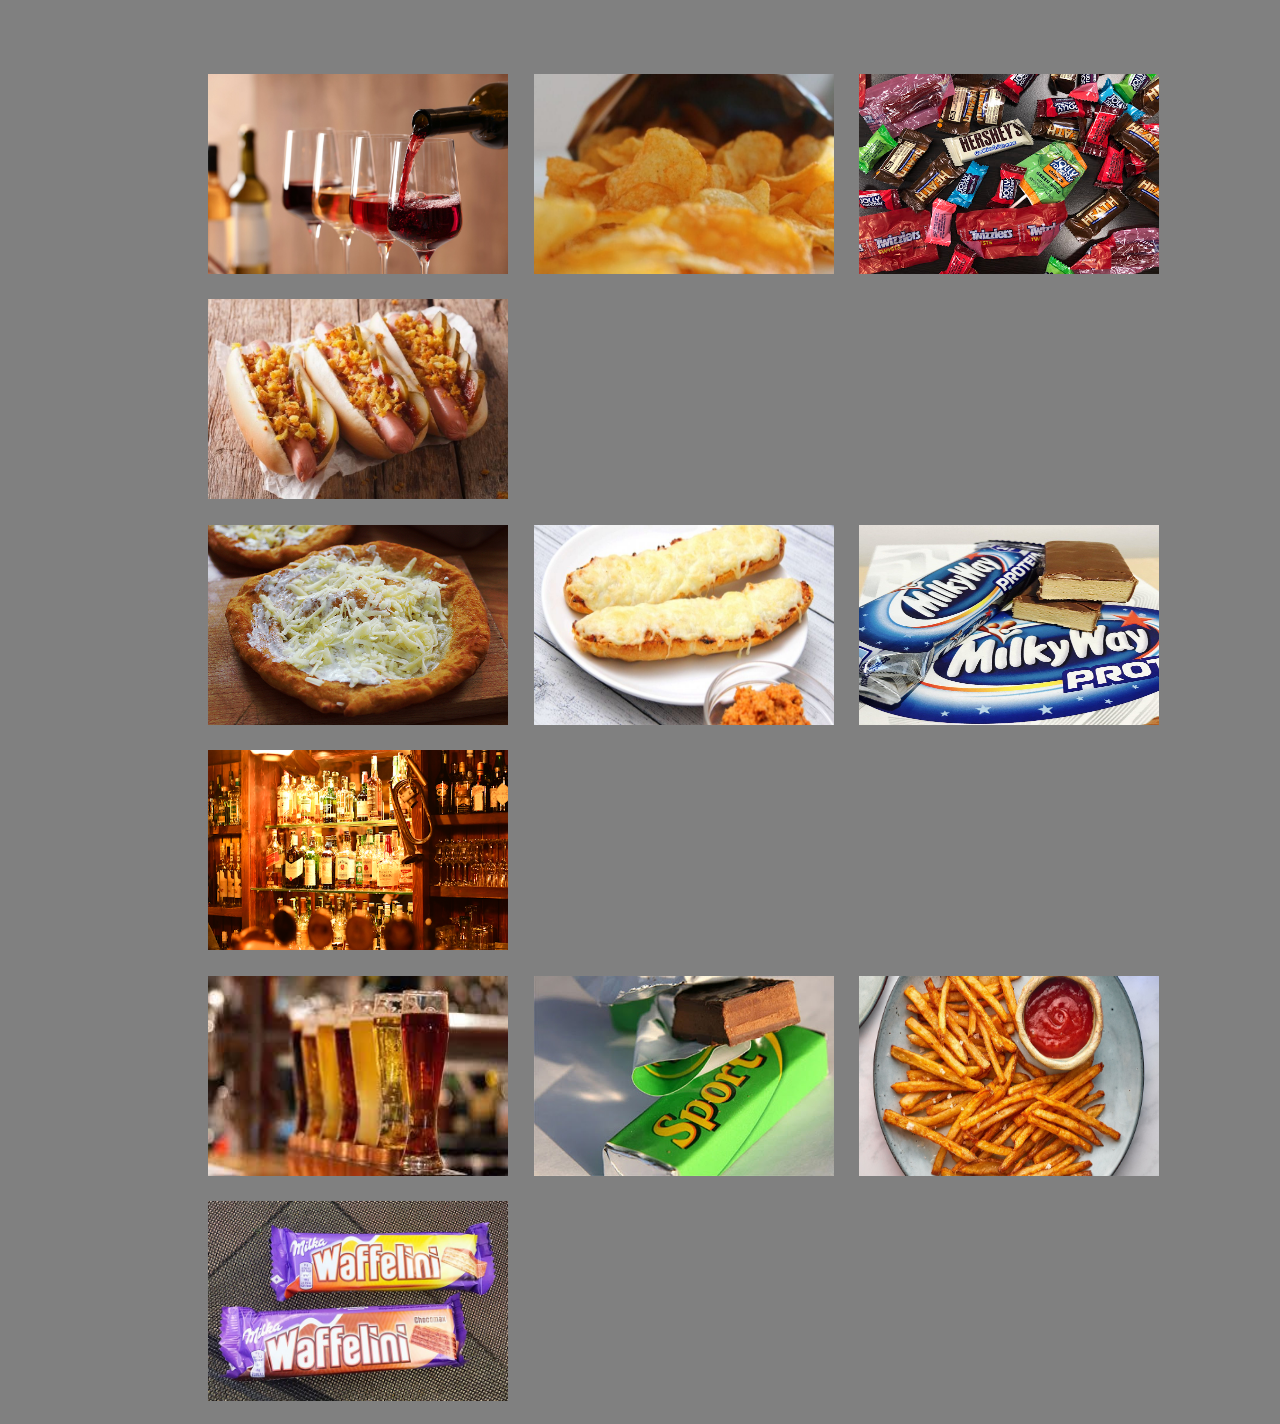
==== galeria.html @ 2f74c491 "galeria#1" ====
<!DOCTYPE html>
<html lang="hu">
<head>
    <meta charset="UTF-8">
    <meta http-equiv="X-UA-Compatible" content="IE=edge">
    <meta name="viewport" content="width=device-width, initial-scale=1.0">
    <link rel="stylesheet" href="style.css">
    <title>Galéria</title>
</head>
<body id="galeriabody">

<div class="galeriadiv">

    <img id="galeria" src="images/bor.jfif" alt="">
    <img id="galeria" src="images/chips.jpg" alt="">
    <img id="galeria" src="images/csokik.jpg" alt="">
    <img id="galeria" src="images/hotdog.jpg" alt="">
    <br>
    <img id="galeria" src="images/langos.jpg" alt="">
    <img id="galeria" src="images/melegszendvics.jpg" alt="">
    <img id="galeria" src="images/milkiway.jpg" alt="">
    <img id="galeria" src="images/piak.png" alt="">
    <br>
    <img id="galeria" src="images/sor.jfif" alt="">
    <img id="galeria" src="images/sportszelet.jpg" alt="">
    <img id="galeria" src="images/sultkrumpli.jpg" alt="">
    <img id="galeria" src="images/waffellini.png" alt="">
      
</div>

</body>
</html>
---- style.css ----
@font-face {
    font-family: Knewave-Regular;
    src: url('Knewave-Regular.ttf');
}

body{
    background-image: url(images/hatter.jpg);
    background-repeat: no-repeat;
    background-size: 100%;
}

.navbar{
    background-color: black;
    background-color: rgba(0, 0, 0, 0.6);
    width: 86%;
    height: 15%;
    padding-right: 1%;
    padding-left: 13%;
    margin-top: 18%;
}

button{
    background-color: black;
    background-color: rgba(0, 0, 0, 0);
    border: none;
    color: white;
    font-size: 36px;
    width: 18%;
    height: 3rem;
    font-family: Knewave-Regular;
    margin-bottom: 1%;
    padding-left: 1%;
}

button:hover{
    font-size: 45px;
    text-decoration: underline;
}

h1{
    font-size: 45px;
    font-family: Knewave-Regular;
    font-weight: bold;
    margin-left: 43%;
    color: white;
    background-color: black;
    background-color: rgba(0, 0, 0, 0.6);
    width: 15.7%;
    border-radius: 8px;
}

iframe{
    margin-left: 44%;
    margin-top: 8%;
    box-shadow: rgb(0, 0, 0) 5px 10px 10px 10px ;
}

#galeria{
    width: 300px;
    height: 200px;
    padding: 1%;
    transition: 0.5s;
}

#galeria:hover{
    width: 450px;
    height: 300px;
}

#galeriabody{
    background-color: grey;
    background-image: none;
}

.galeriadiv{
    margin-left: 15%;
    margin-top: 5%;
}
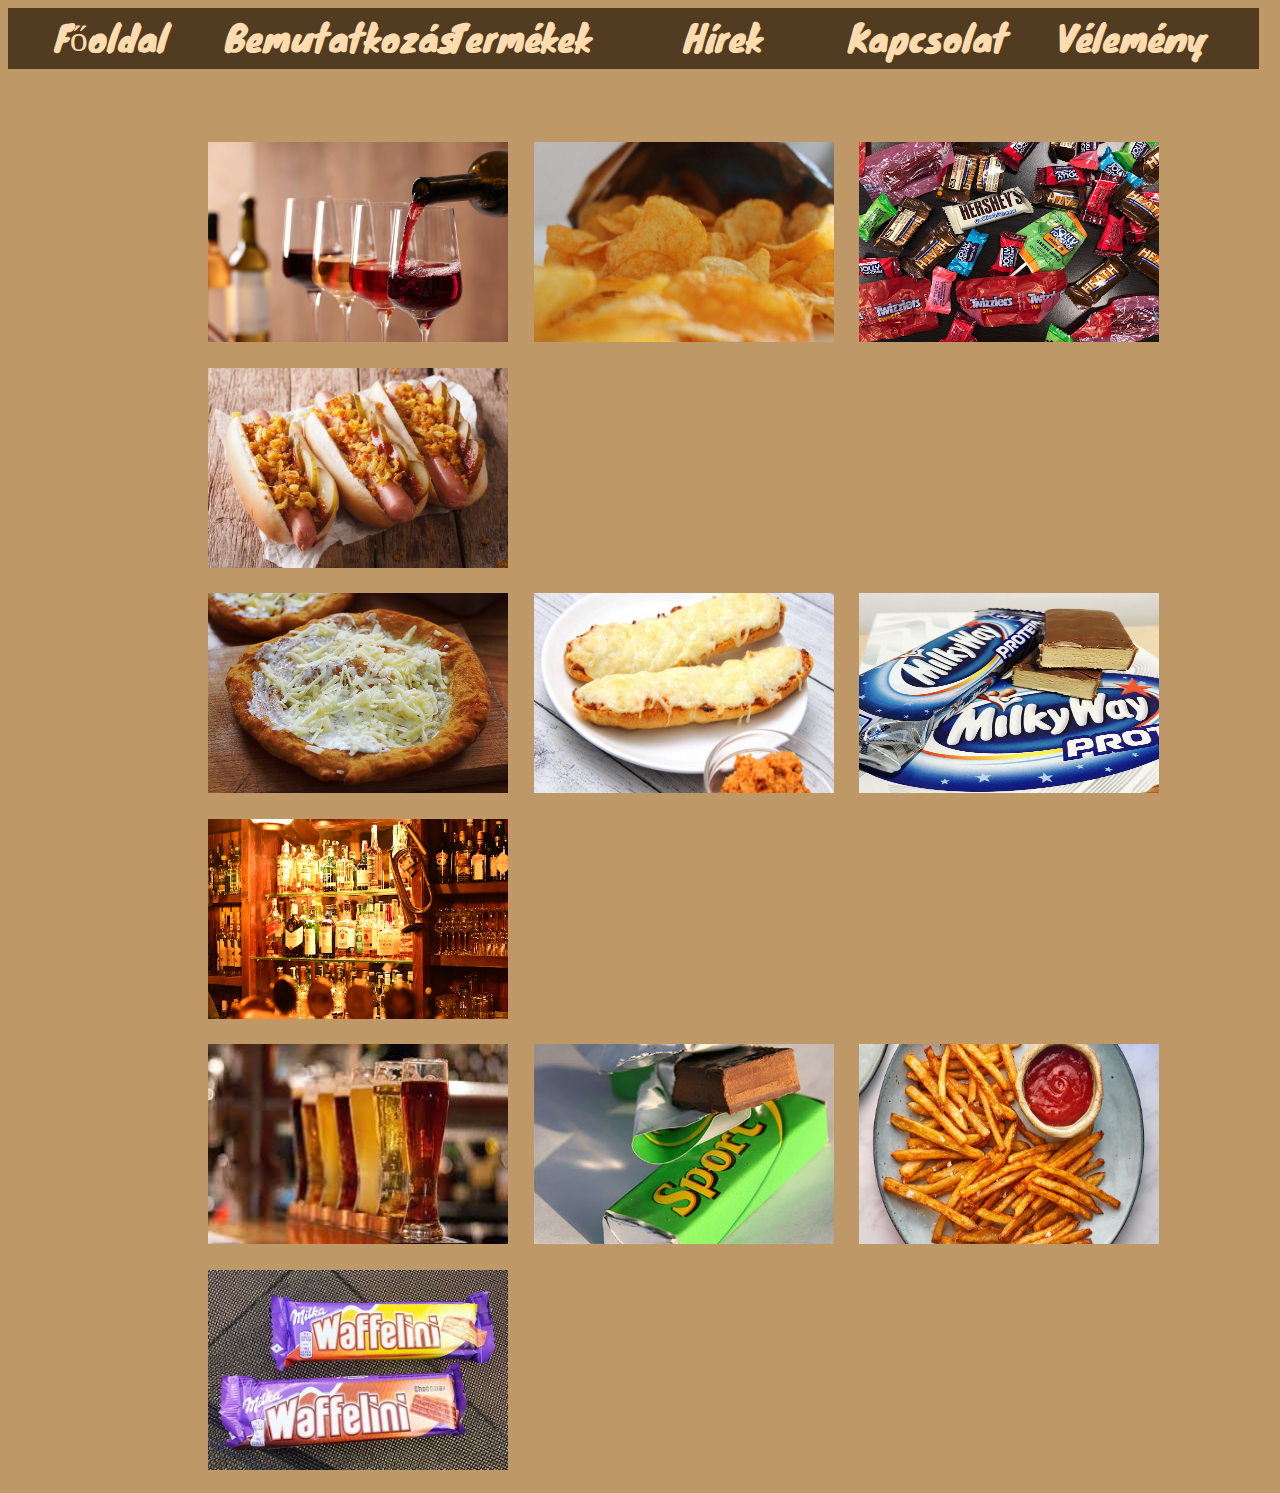
==== commit 22626d36: "galeria" ====
--- a/galeria.html
+++ b/galeria.html
@@ -8,6 +8,15 @@
     <title>Galéria</title>
 </head>
 <body id="galeriabody">
+
+    <div id="galerianavbar">
+       <a href="index.html"><button class="galeriabutton">Főoldal</button></a> 
+       <a href="elemek/bemutatkozas.html"><button class="galeriabutton">Bemutatkozás</button></a> 
+       <a href="elemek/termekek.html"><button class="galeriabutton">Termékek</button></a> 
+       <a href="elemek/hirek.html"><button class="galeriabutton">Hírek</button></a> 
+       <a href="elemek/kapcsolat.html"><button class="galeriabutton">Kapcsolat</button></a> 
+       <a href="elemek/velemeny.html"><button class="galeriabutton">Vélemény</button></a> 
+    </div>
 
 <div class="galeriadiv">
 
--- a/style.css
+++ b/style.css
@@ -34,7 +34,6 @@
 
 button:hover{
     font-size: 45px;
-    text-decoration: underline;
 }
 
 h1{
@@ -68,7 +67,7 @@
 }
 
 #galeriabody{
-    background-color: grey;
+    background-color: rgb(190, 152, 102);
     background-image: none;
 }
 
@@ -77,3 +76,17 @@
     margin-top: 5%;
 }
 
+#galerianavbar{
+    width: 99%;
+    height: 2%;
+    background-color: rgb(82, 60, 33);
+}
+
+.galeriabutton{
+    width: 16%;
+    color: rgb(255, 220, 175);
+}
+
+.galeriabutton:hover{
+    color: white;
+}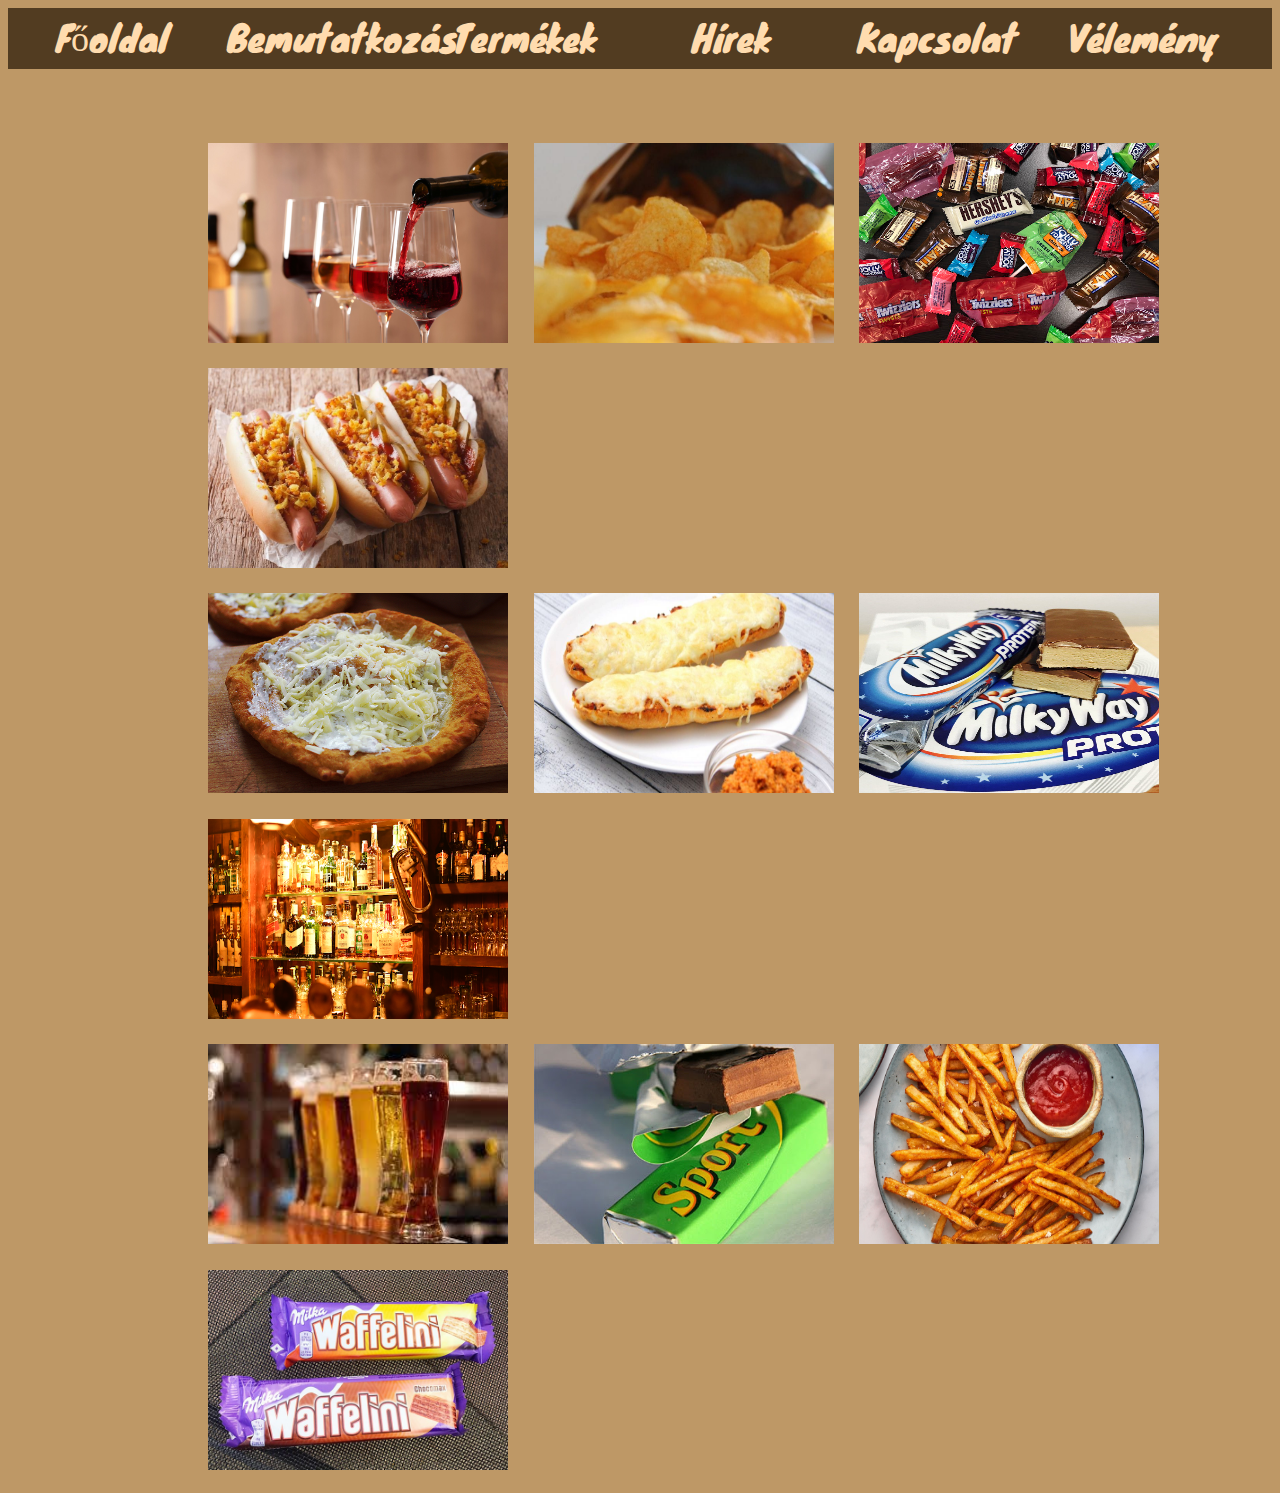
==== commit fc1abfd2: "termekek, uj navbar" ====
--- a/style.css
+++ b/style.css
@@ -3,7 +3,12 @@
     src: url('Knewave-Regular.ttf');
 }
 
-body{
+@font-face {
+    font-family: rubik-italic-variablefont_wght;
+    src: url('Rubik-Italic-VariableFont_wght.ttf');
+}
+
+#fooldalbody{
     background-image: url(images/hatter.jpg);
     background-repeat: no-repeat;
     background-size: 100%;
@@ -36,7 +41,7 @@
     font-size: 45px;
 }
 
-h1{
+#fooldalbody>h1{
     font-size: 45px;
     font-family: Knewave-Regular;
     font-weight: bold;
@@ -66,9 +71,12 @@
     height: 300px;
 }
 
+body{
+    background-image: url('');
+}
+
 #galeriabody{
     background-color: rgb(190, 152, 102);
-    background-image: none;
 }
 
 .galeriadiv{
@@ -77,7 +85,7 @@
 }
 
 #galerianavbar{
-    width: 99%;
+    width: 100%;
     height: 2%;
     background-color: rgb(82, 60, 33);
 }
@@ -89,4 +97,120 @@
 
 .galeriabutton:hover{
     color: white;
+}
+
+h1{
+    color: rgb(82, 60, 33);
+    font-family: rubik-italic-variablefont_wght;
+    font-size: 40px;
+    text-align: center;
+    font-weight: bold;
+}
+
+p{
+    font-family: rubik-italic-variablefont_wght;
+    font-size: 24px;
+    line-height: 150%;
+}
+
+table{
+    font-family: rubik-italic-variablefont_wght;
+    font-size: 20px;
+    border: 2px solid black;
+    border-collapse: collapse;
+    width: 30%;
+    margin-left: 35%;
+    margin-top: 10%;
+}
+
+td{
+    border: 2px solid black;
+    border-collapse: collapse;
+    padding: 2%;
+}
+
+.elso{
+    text-align: center;
+    font-weight: bold;
+}
+
+.bemutatkozasszoveg{
+    text-align: center;
+    transition: 0.5s;
+}
+
+.bemutatkozasszoveg:hover{
+    font-size: 30px;
+}
+
+td:hover{
+    background-color: rgb(190, 152, 102);
+    background-color: rgba(0, 0, 0, 0.4);
+}
+
+h2{
+    font-family: rubik-italic-variablefont_wght;
+    font-size: 28px;
+}
+
+h3{
+    font-family: rubik-italic-variablefont_wght;
+    font-size: 24px;
+    margin-left: 25%;
+}
+
+ul{
+    font-family: rubik-italic-variablefont_wght;
+    font-size: 20px;
+    margin-bottom: 10%;
+    margin-left: 25%;
+}
+
+li{
+    line-height: 200%;
+}
+
+#felsorolaskep{
+    width: 300px;
+    height: 200px;
+    float: right;
+    margin-right: 25%;
+    border: 2px solid rgb(82, 60, 33);
+    border-radius: 8px;
+}
+
+#container{
+    width: 70%;
+    background-color: rgb(190, 152, 102);
+    margin-left: 15%;
+    margin-bottom: -1%;
+    margin-top: -1%;
+}
+
+#egyebnavbar{
+    width: 100%;
+    height: 2%;
+    background-color: rgb(82, 60, 33);
+}
+
+.egyebbutton{
+    width: 14%;
+    color: rgb(255, 220, 175);
+    margin-left: 2%;
+    margin-top: 1%;
+    font-size: 30px;
+    text-align: center;
+}
+
+.egyebbutton:hover{
+    color: white;
+    font-size: 34px;
+}
+
+#termekek{
+    margin-left: 4.3%;
+}
+
+#fooldal{
+    margin-left: 0.5%;
 }